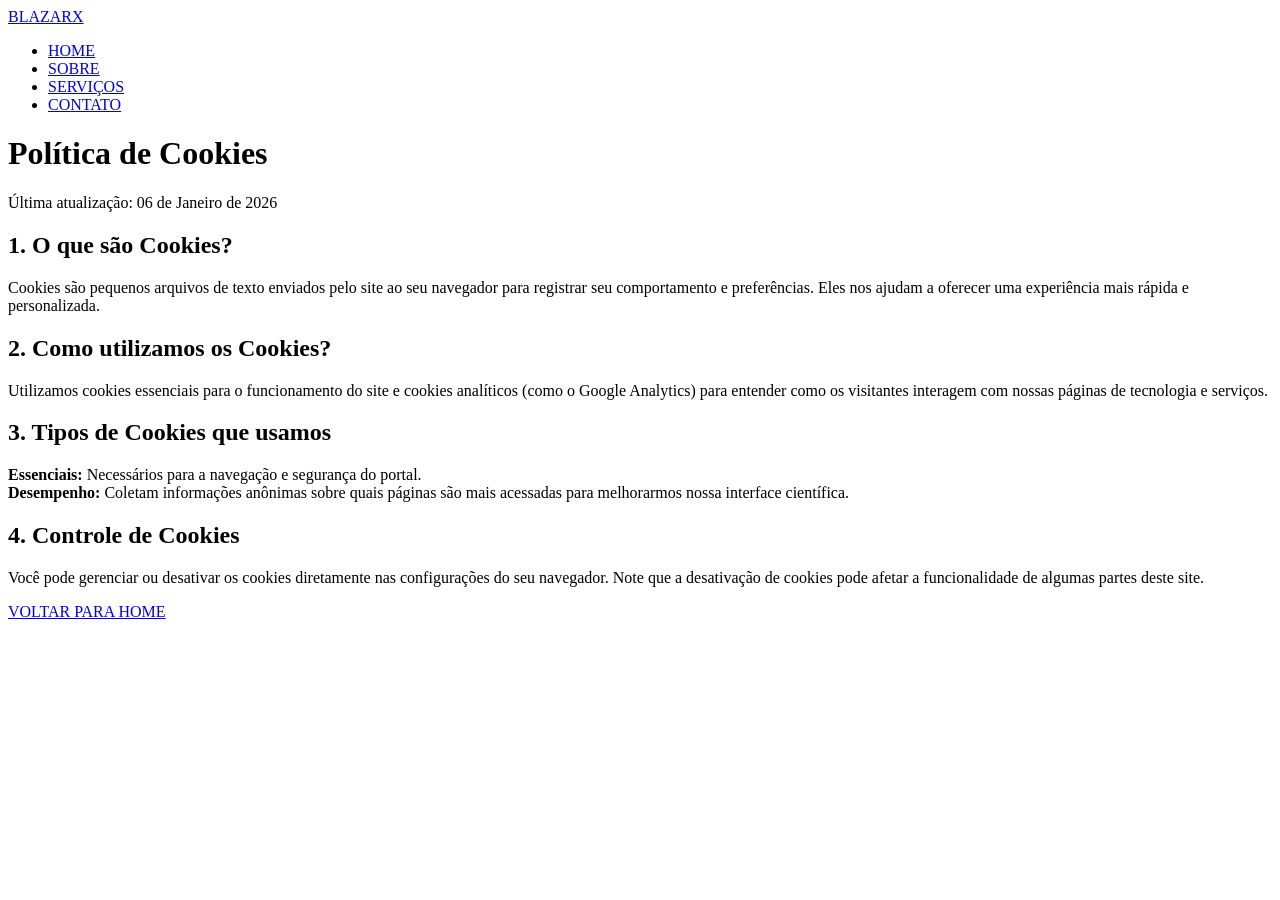
==== cookies.html @ a6e33134 "Add files via upload" ====
<!DOCTYPE html>
<html lang="pt-BR">
<head>
    <meta charset="UTF-8">
    <meta name="viewport" content="width=device-width, initial-scale=1.0">
    <title>Política de Cookies - Blazarx</title>
    <link href="https://fonts.googleapis.com/css2?family=Montserrat:wght@400;600;700&display=swap" rel="stylesheet">
    <link rel="stylesheet" href="https://cdnjs.cloudflare.com/ajax/libs/font-awesome/6.5.2/css/all.min.css">
    <link rel="stylesheet" href="/css/main.css">
</head>
<body>
    <header>
        <nav class="navbar scrolled">
            <div class="container">
                <a href="index.html" class="logo">BLAZARX</a>
                <ul class="nav-links">
                    <li><a href="index.html#home">HOME</a></li>
                    <li><a href="index.html#about">SOBRE</a></li>
                    <li><a href="index.html#services">SERVIÇOS</a></li>
                    <li><a href="index.html#contact">CONTATO</a></li>
                </ul>
            </div>
        </nav>
    </header>

    <main class="terms-page-wrapper">
        <div class="container">
            <div class="terms-content">
                <h1>Política de Cookies</h1>
                <p class="date">Última atualização: 06 de Janeiro de 2026</p>

                <section class="terms-section">
                    <h2>1. O que são Cookies?</h2>
                    <p>Cookies são pequenos arquivos de texto enviados pelo site ao seu navegador para registrar seu comportamento e preferências. Eles nos ajudam a oferecer uma experiência mais rápida e personalizada.</p>
                </section>

                <section class="terms-section">
                    <h2>2. Como utilizamos os Cookies?</h2>
                    <p>Utilizamos cookies essenciais para o funcionamento do site e cookies analíticos (como o Google Analytics) para entender como os visitantes interagem com nossas páginas de tecnologia e serviços.</p>
                </section>

                <section class="terms-section">
                    <h2>3. Tipos de Cookies que usamos</h2>
                    <p><strong>Essenciais:</strong> Necessários para a navegação e segurança do portal.<br>
                    <strong>Desempenho:</strong> Coletam informações anônimas sobre quais páginas são mais acessadas para melhorarmos nossa interface científica.</p>
                </section>

                <section class="terms-section">
                    <h2>4. Controle de Cookies</h2>
                    <p>Você pode gerenciar ou desativar os cookies diretamente nas configurações do seu navegador. Note que a desativação de cookies pode afetar a funcionalidade de algumas partes deste site.</p>
                </section>

                <a href="index.html" class="submit-btn">VOLTAR PARA HOME</a>
            </div>
        </div>
    </main>
</body>
</html>
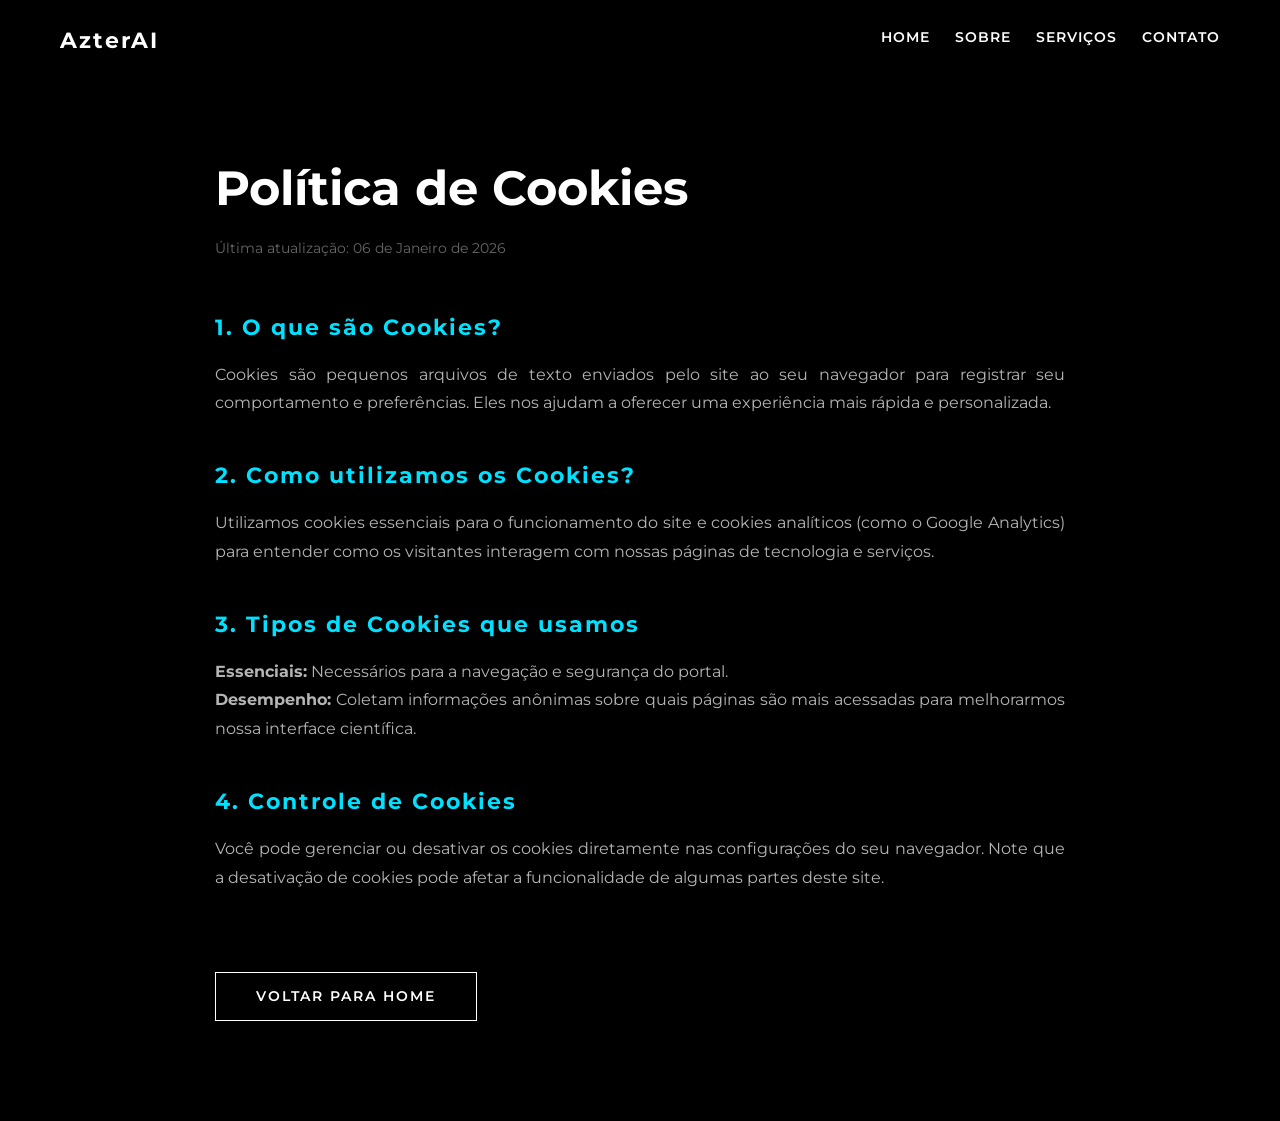
==== commit b6ad38db: "Update cookies.html" ====
--- a/cookies.html
+++ b/cookies.html
@@ -3,7 +3,7 @@
 <head>
     <meta charset="UTF-8">
     <meta name="viewport" content="width=device-width, initial-scale=1.0">
-    <title>Política de Cookies - Blazarx</title>
+    <title>Política de Cookies - AzterAI</title>
     <link href="https://fonts.googleapis.com/css2?family=Montserrat:wght@400;600;700&display=swap" rel="stylesheet">
     <link rel="stylesheet" href="https://cdnjs.cloudflare.com/ajax/libs/font-awesome/6.5.2/css/all.min.css">
     <link rel="stylesheet" href="/css/main.css">
@@ -12,7 +12,7 @@
     <header>
         <nav class="navbar scrolled">
             <div class="container">
-                <a href="index.html" class="logo">BLAZARX</a>
+                <a href="index.html" class="logo">AzterAI</a>
                 <ul class="nav-links">
                     <li><a href="index.html#home">HOME</a></li>
                     <li><a href="index.html#about">SOBRE</a></li>
@@ -55,4 +55,4 @@
         </div>
     </main>
 </body>
-</html>+</html>
--- a/css/main.css
+++ b/css/main.css
@@ -0,0 +1,51 @@
+@import url("/css/style.css");
+.service-details {
+    opacity: 0;
+    max-height: 0;
+    overflow: hidden;
+    transition: all 0.4s ease;
+    margin-top: 20px;
+}
+
+/* Mostra os detalhes no hover do card */
+.service-card:hover .service-details {
+    opacity: 1;
+    max-height: 200px; /* ajuste conforme necessário */
+}
+
+/* Estiliza a lista que aparece */
+.service-details ul {
+    list-style: none;
+    padding: 0;
+    margin: 0;
+    text-align: center;
+}
+
+.service-details ul li {
+    color: var(--text-color-dark);
+    font-size: 0.95em;
+    padding: 6px 0;
+    opacity: 0;
+    transform: translateY(10px);
+    transition: all 0.4s ease;
+}
+
+/* Animação de entrada dos itens da lista */
+.service-card:hover .service-details ul li {
+    opacity: 1;
+    transform: translateY(0);
+}
+
+/* Atraso progressivo para cada item (efeito cascata lindo) */
+.service-card:hover .service-details ul li:nth-child(1) { transition-delay: 0.1s; }
+.service-card:hover .service-details ul li:nth-child(2) { transition-delay: 0.2s; }
+.service-card:hover .service-details ul li:nth-child(3) { transition-delay: 0.3s; }
+.service-card:hover .service-details ul li:nth-child(4) { transition-delay: 0.4s; }
+
+/* Opcional: realça o título no hover */
+.service-card:hover h3 {
+    color: var(--accent-color);
+    padding-left: 8px;
+    transition: all 0.3s ease;
+}
+
